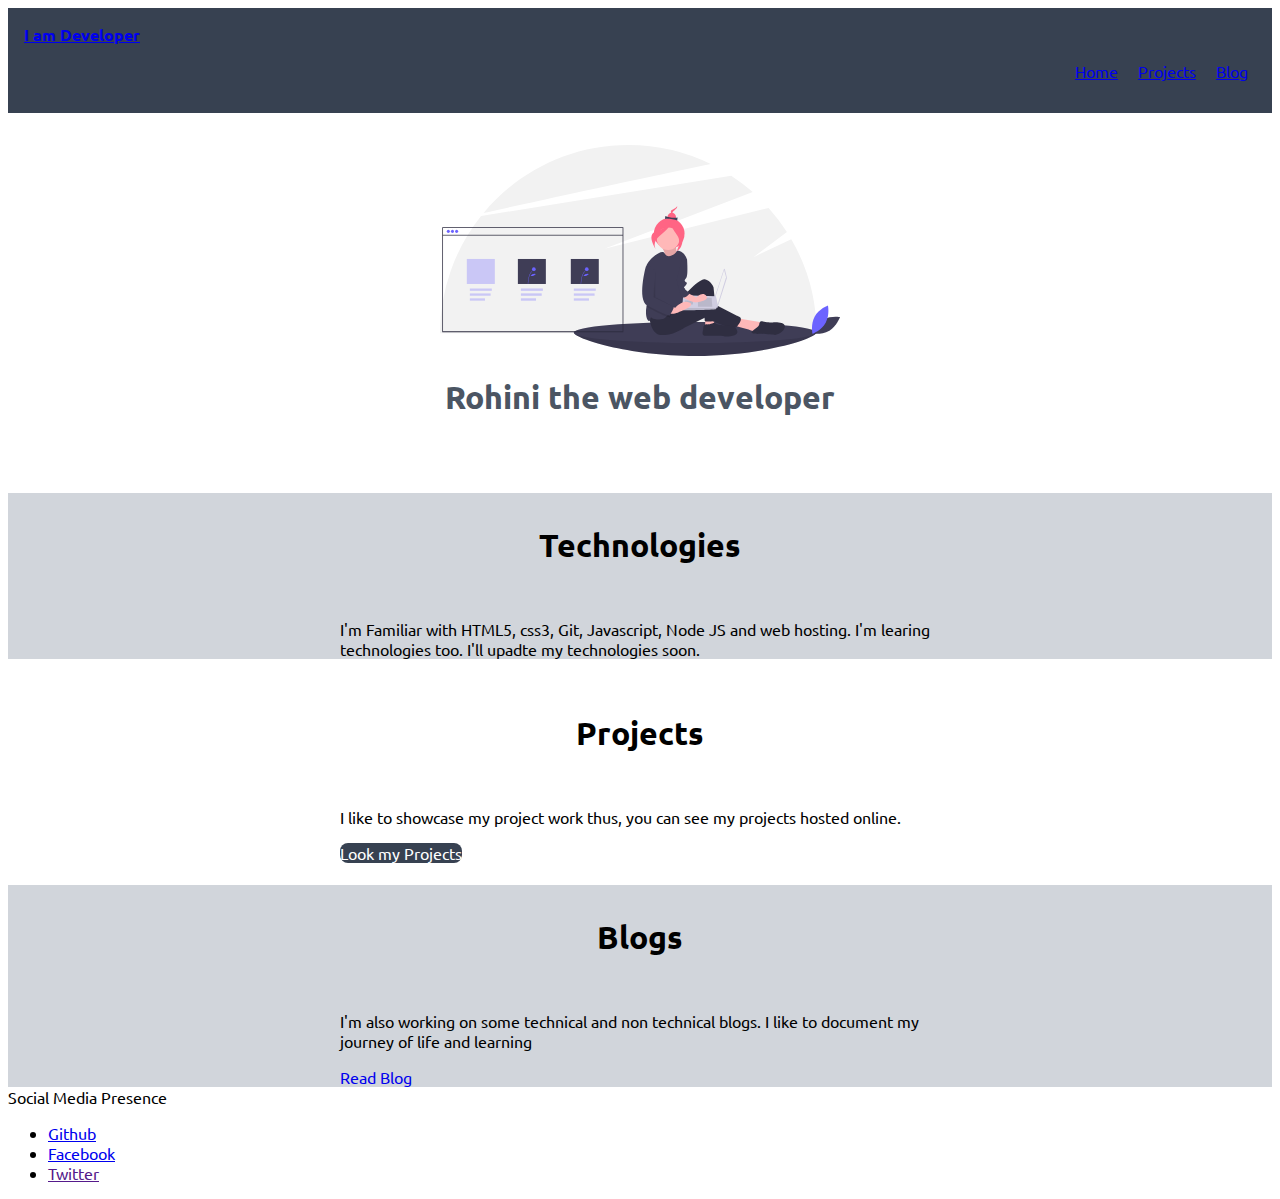
==== index.html @ c95211a3 "fix: small bugs" ====
<!DOCTYPE html>
<html lang="en">
<head>
    <meta charset="UTF-8">
    <meta name="viewport" content="width=<device-width>, initial-scale=1.0">
    <meta http-equiv="X-UA-Compatible" content="ie=edge">
    <title>Home-Rohini</title>
    <link href="styles.css" rel="stylesheet">
</head>
<body>
    <nav class="navigation container">
        <div class="nav-brand">
            <a href="/">I am Developer</a>
        </div>
        <ul class="non-bullet nav-pills">
            <li class="list-item-inline">

                <a href="/">Home</a>
            </li>
            <li class="list-item-inline">
                <a href="/projects.html">Projects</a>
            </li>
            <li class="list-item-inline">
                <a href="/blog.html">Blog</a>
            </li>
        </ul>
    </nav>
    <header class="hero">
        <img class="hero-img" src="/images/hero-img.svg"/>
        <h1 class="hero-heading">Rohini the web developer</h1>
    </header>
    <section class="section ow">
        <div class="container container-center">
            <h1>Technologies</h1>
            <p>I'm Familiar with HTML5, css3, Git, Javascript, Node JS and web hosting. I'm learing technologies too. I'll upadte my technologies soon.</p>
        </div>
    </section>

    <section class="section">
        <div class="container container-center">
            <h1>Projects</h1>
            <p>I like to showcase my project work thus, you can see my projects hosted online.</p>
            <a class="link link-primary" href="/projects.html"> Look my Projects</a>
        </div>
    </section>

    <section class="section ow">
        <div class="container container-center">
            <h1>Blogs</h1>
            <p>I'm also working on some technical and non technical blogs. I like to document my journey of life and learning</p>
            <a class="link link primary" href="/blog.html">Read Blog</a>
        </div >
    </section>

    <footer>
        <div>Social Media Presence</div>
        <ul>
            <li>
                <a href="https://github.com/rohinipm">Github</a>
            </li>
            <li>
                <a href="https://www.facebook.com/rohini.regma">Facebook</a>
            </li>
            <li>
                <a href="">Twitter</a>
            </li>
        </ul>
    </footer>
</body>
</html>
---- styles.css ----
@import url('https://fonts.googleapis.com/css2?family=Nunito:wght@200&family=Ubuntu:wght@300&display=swap');

:root{
    --primary-color: #374151;
    --off-white:#D1D5DB;
    --dark-gray: #4B5563;
}
body{
    font-family: 'Nunito', sans-serif;
font-family: 'Ubuntu', sans-serif;

}

.container
{
   /** padding-left: 1rem;
    padding-right: 1rem;**/
    padding: 0rem 1rem;
}

.container-center
{
    max-width: 600px;
    margin: auto;
}

.link
{
    text-decoration: none;
    padding: 0.5rem,1rem;
}

.link-primary
{
    background-color: var(--primary-color);
    border-radius: 0.5rem;
    color: white;
}

.link-secondary
{
    color: var(--primary-color);
    border-radius: 0.5rem;
    border: 1px solid var(--primary-color);
}

.hr{
    margin: 2rem 0rem;
}

.non-bullet{
    list-style: none;
}

.list-item-inline
{
    display: inline;
    padding: 0rem 0.5rem;
}
.navigation{
    background-color: var(--primary-color);
    color: white;
    padding: 1rem;
    border-bottom-left-radius: 1 rem;
}

.navigation .link{
    color: white;
}

.navigation .nav-pills{
    text-align: right;
}

.navigation .nav-brand{
    font-weight : bold;
}

.navigation .link-active{
    font-weight: bold;
}

.hero{
    padding: 2rem; text-align: center;
}

.hero .hero-img{
    max-width: 400px;
    display: block;
    margin: auto;
}

.hero .hero-heading{
    color: var(--dark-gray);
}

.section h1{
    text-align: center;
    padding: 2rem;
}
.ow{
    background-color: var(--off-white);
}
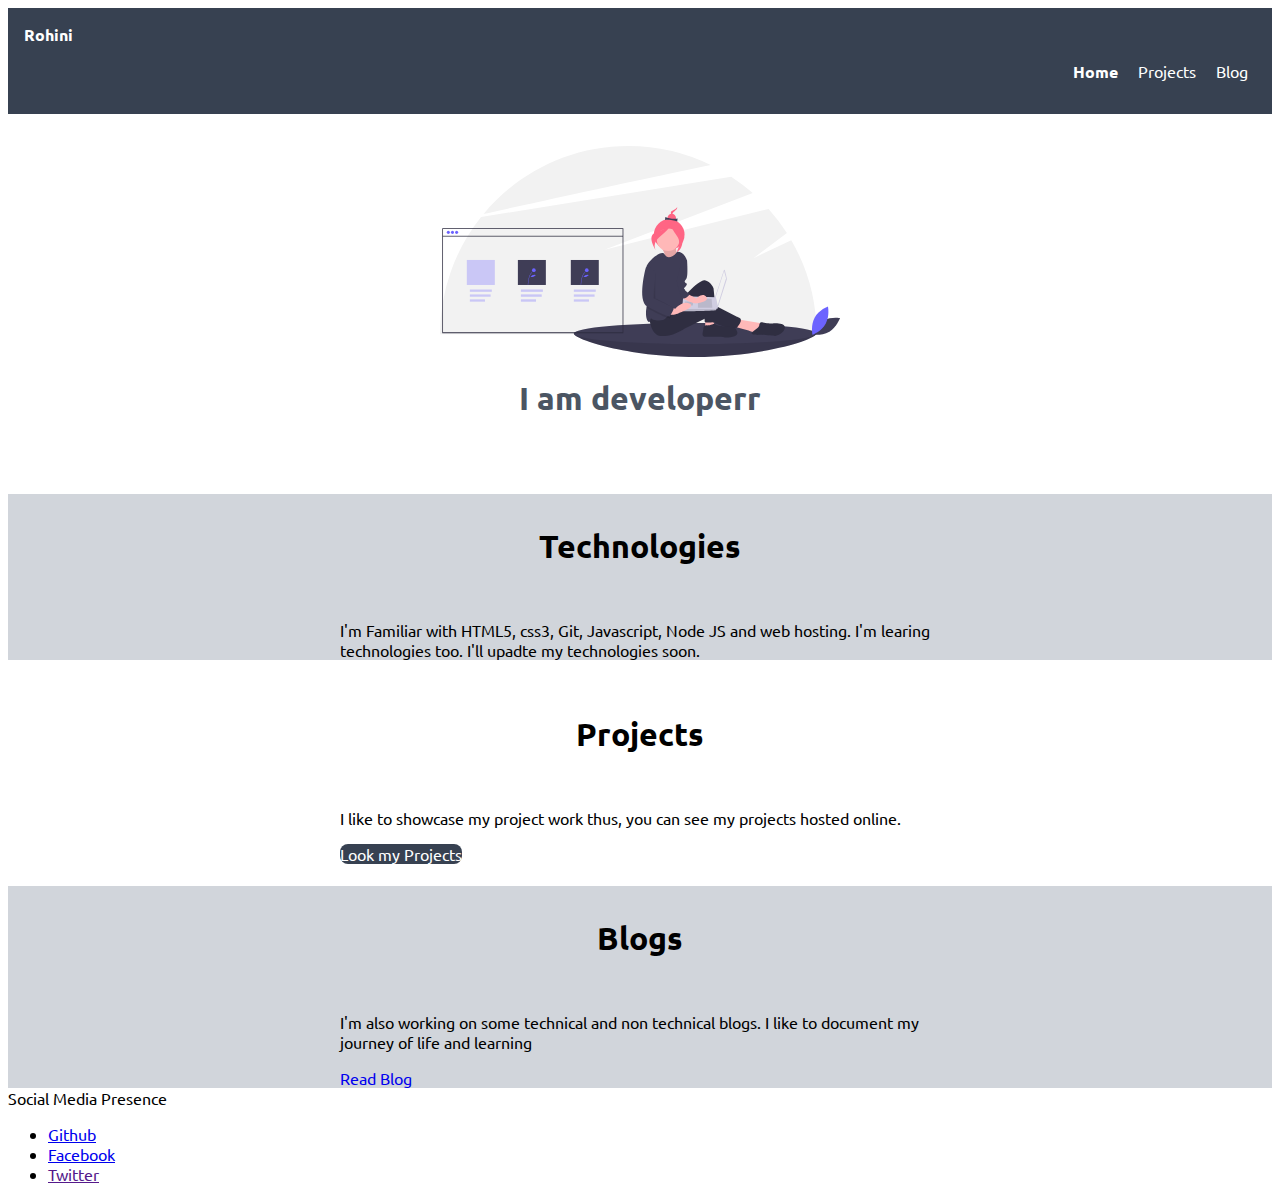
==== commit 75ab1920: "fix: bugs" ====
--- a/index.html
+++ b/index.html
@@ -10,24 +10,24 @@
 <body>
     <nav class="navigation container">
         <div class="nav-brand">
-            <a href="/">I am Developer</a>
+            <a class="link" href="/">Rohini</a>
         </div>
         <ul class="non-bullet nav-pills">
             <li class="list-item-inline">
 
-                <a href="/">Home</a>
+                <a class="link link-active" href="/">Home</a>
             </li>
             <li class="list-item-inline">
-                <a href="/projects.html">Projects</a>
+                <a class="link" href="/projects.html">Projects</a>
             </li>
             <li class="list-item-inline">
-                <a href="/blog.html">Blog</a>
+                <a class="link" href="/blog.html">Blog</a>
             </li>
         </ul>
     </nav>
     <header class="hero">
         <img class="hero-img" src="/images/hero-img.svg"/>
-        <h1 class="hero-heading">Rohini the web developer</h1>
+        <h1 class="hero-heading">I am developerr</h1>
     </header>
     <section class="section ow">
         <div class="container container-center">
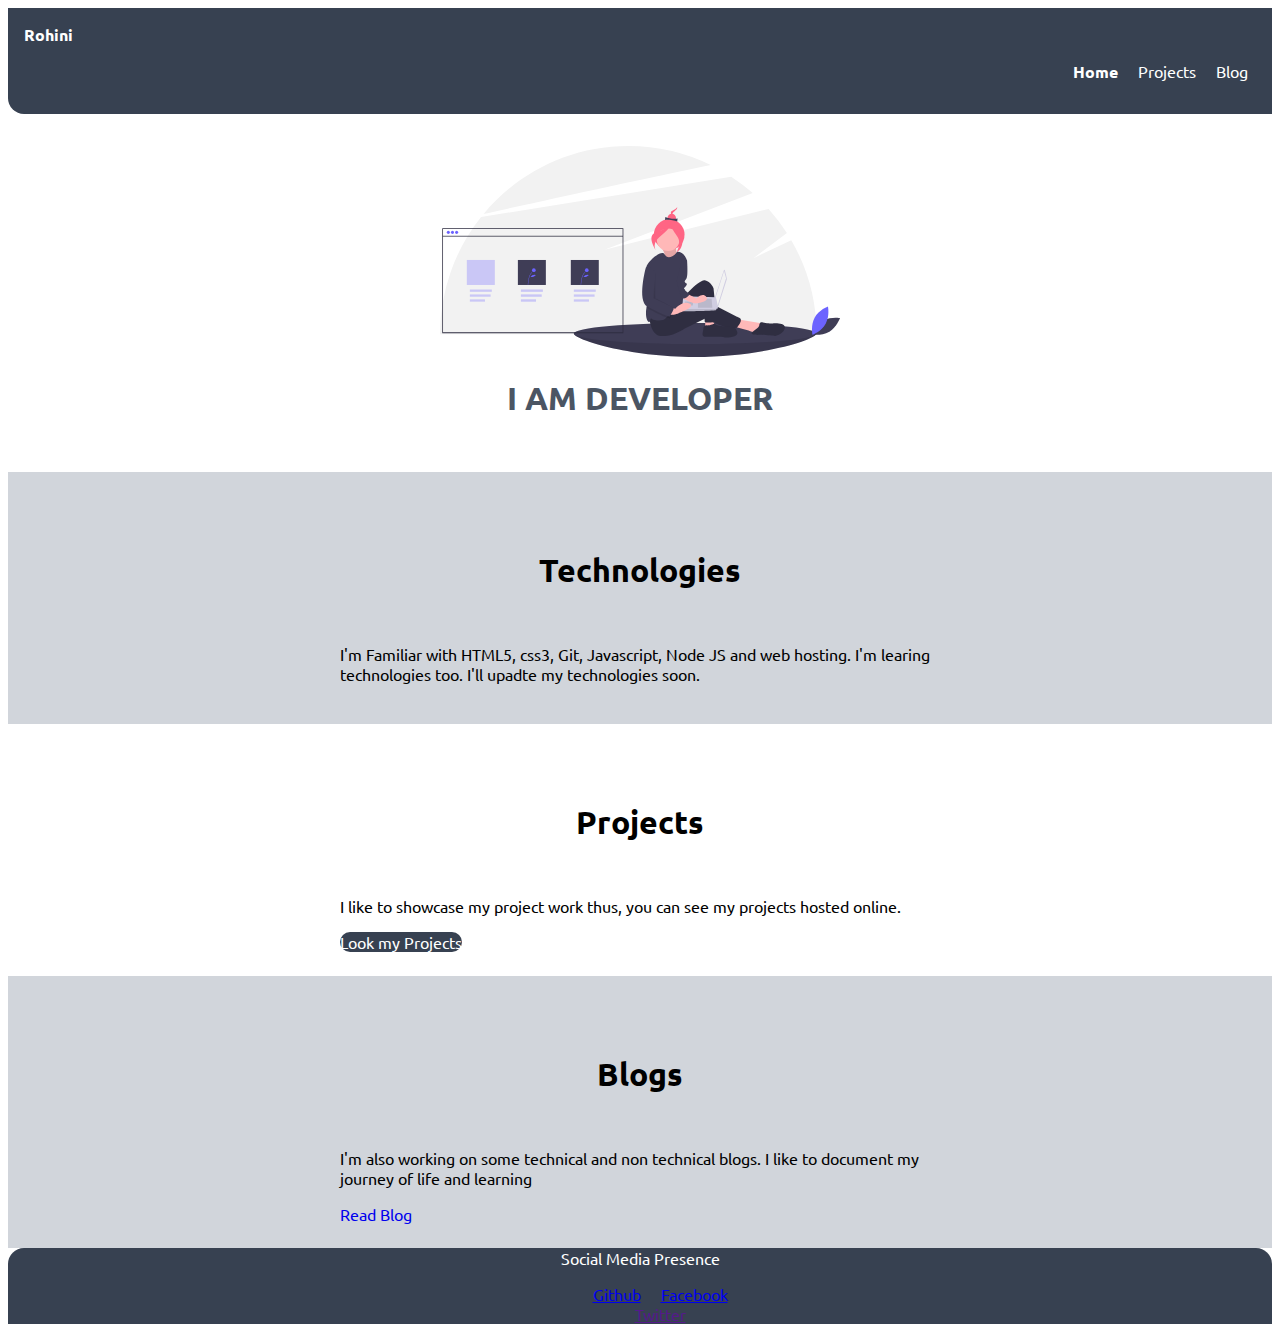
==== commit 56790ac6: "docs: create footer" ====
--- a/index.html
+++ b/index.html
@@ -27,7 +27,7 @@
     </nav>
     <header class="hero">
         <img class="hero-img" src="/images/hero-img.svg"/>
-        <h1 class="hero-heading">I am developerr</h1>
+        <h1 class="hero-heading">I AM DEVELOPER</h1>
     </header>
     <section class="section ow">
         <div class="container container-center">
@@ -52,15 +52,15 @@
         </div >
     </section>
 
-    <footer>
+    <footer class="footer">
         <div>Social Media Presence</div>
-        <ul>
-            <li>
+        <ul class="non-bullet nav-pills">
+            <li class="list-item-inline">
                 <a href="https://github.com/rohinipm">Github</a>
             </li>
-            <li>
+            <li class="list-item-inline">
                 <a href="https://www.facebook.com/rohini.regma">Facebook</a>
-            </li>
+            </liclass="list-item-inline">
             <li>
                 <a href="">Twitter</a>
             </li>
--- a/styles.css
+++ b/styles.css
@@ -15,7 +15,7 @@
 {
    /** padding-left: 1rem;
     padding-right: 1rem;**/
-    padding: 0rem 1rem;
+    padding: 1.5rem 1rem;
 }
 
 .container-center
@@ -33,7 +33,7 @@
 .link-primary
 {
     background-color: var(--primary-color);
-    border-radius: 0.5rem;
+    border-radius: 1rem;
     color: white;
 }
 
@@ -61,7 +61,7 @@
     background-color: var(--primary-color);
     color: white;
     padding: 1rem;
-    border-bottom-left-radius: 1 rem;
+    border-bottom-left-radius: 1rem;
 }
 
 .navigation .link{
@@ -102,3 +102,15 @@
     background-color: var(--off-white);
 }
 
+.footer{
+    background-color: var(--primary-color);
+    padding: 2rem 1 rem;
+    text-align: center;
+    color: white;
+    border-top-right-radius: 1rem;
+    border-top-left-radius: 1rem;
+}
+
+.footer .link{
+    color: white;
+}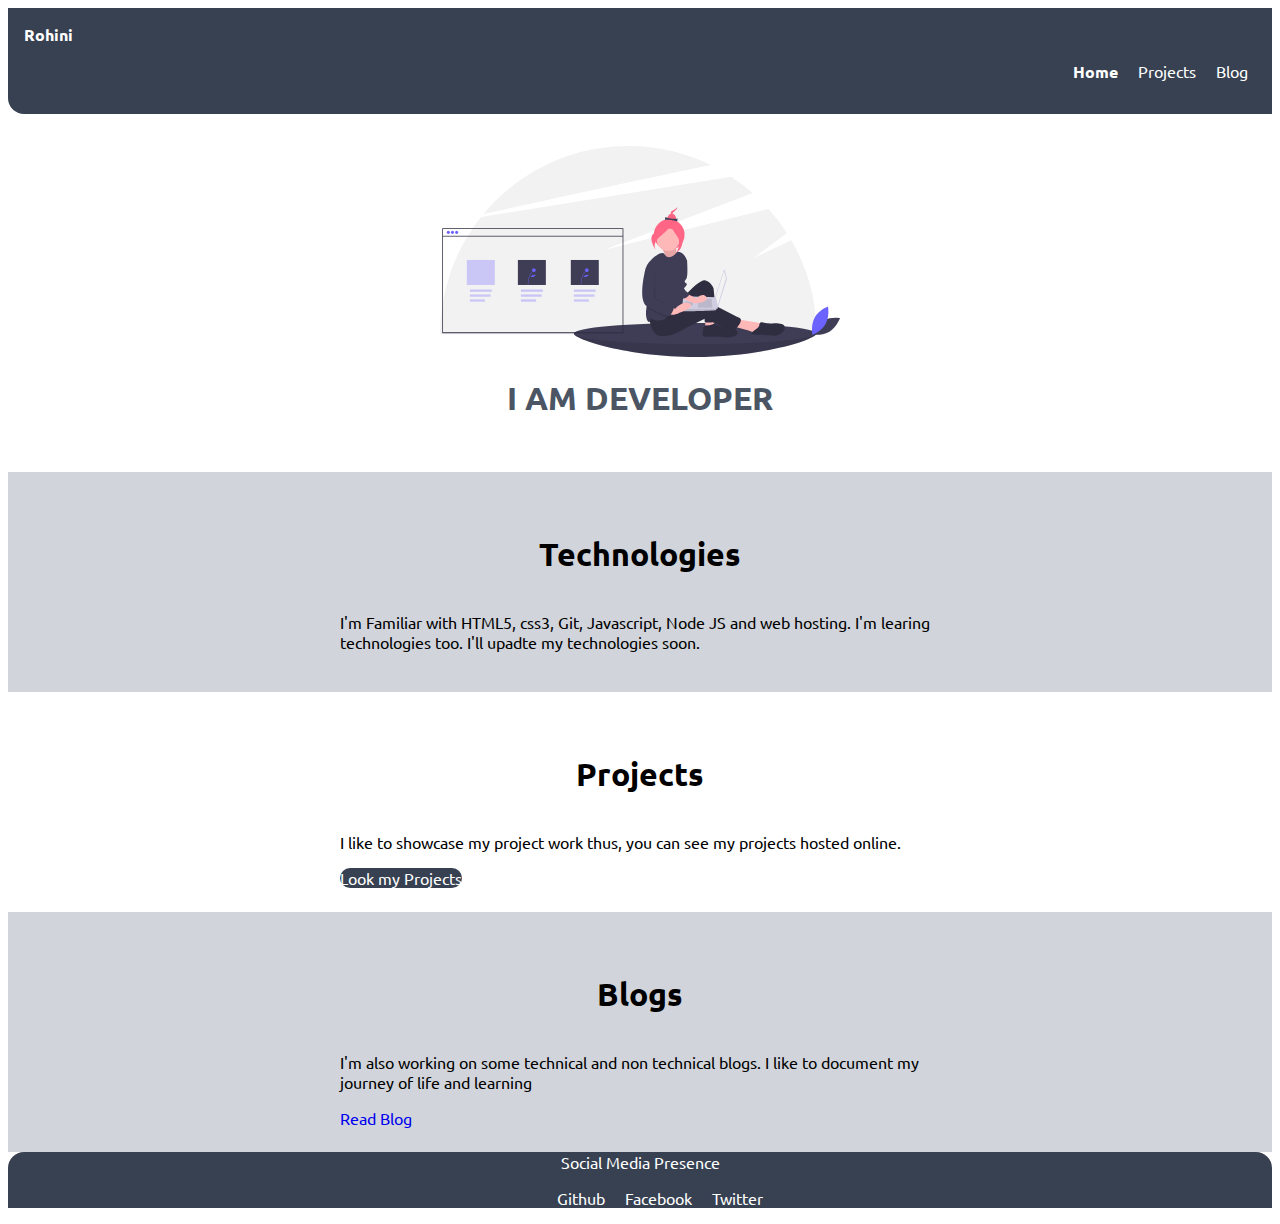
==== commit d7227318: "fix: bug" ====
--- a/index.html
+++ b/index.html
@@ -56,13 +56,13 @@
         <div>Social Media Presence</div>
         <ul class="non-bullet nav-pills">
             <li class="list-item-inline">
-                <a href="https://github.com/rohinipm">Github</a>
+                <a class="link" href="https://github.com/rohinipm">Github</a>
             </li>
             <li class="list-item-inline">
-                <a href="https://www.facebook.com/rohini.regma">Facebook</a>
-            </liclass="list-item-inline">
-            <li>
-                <a href="">Twitter</a>
+                <a class="link" href="https://www.facebook.com/rohini.regma">Facebook</a>
+            </li>
+            <li class="list-item-inline">
+                <a class="link" href="">Twitter</a>
             </li>
         </ul>
     </footer>
--- a/styles.css
+++ b/styles.css
@@ -96,7 +96,7 @@
 
 .section h1{
     text-align: center;
-    padding: 2rem;
+    padding: 1rem;
 }
 .ow{
     background-color: var(--off-white);
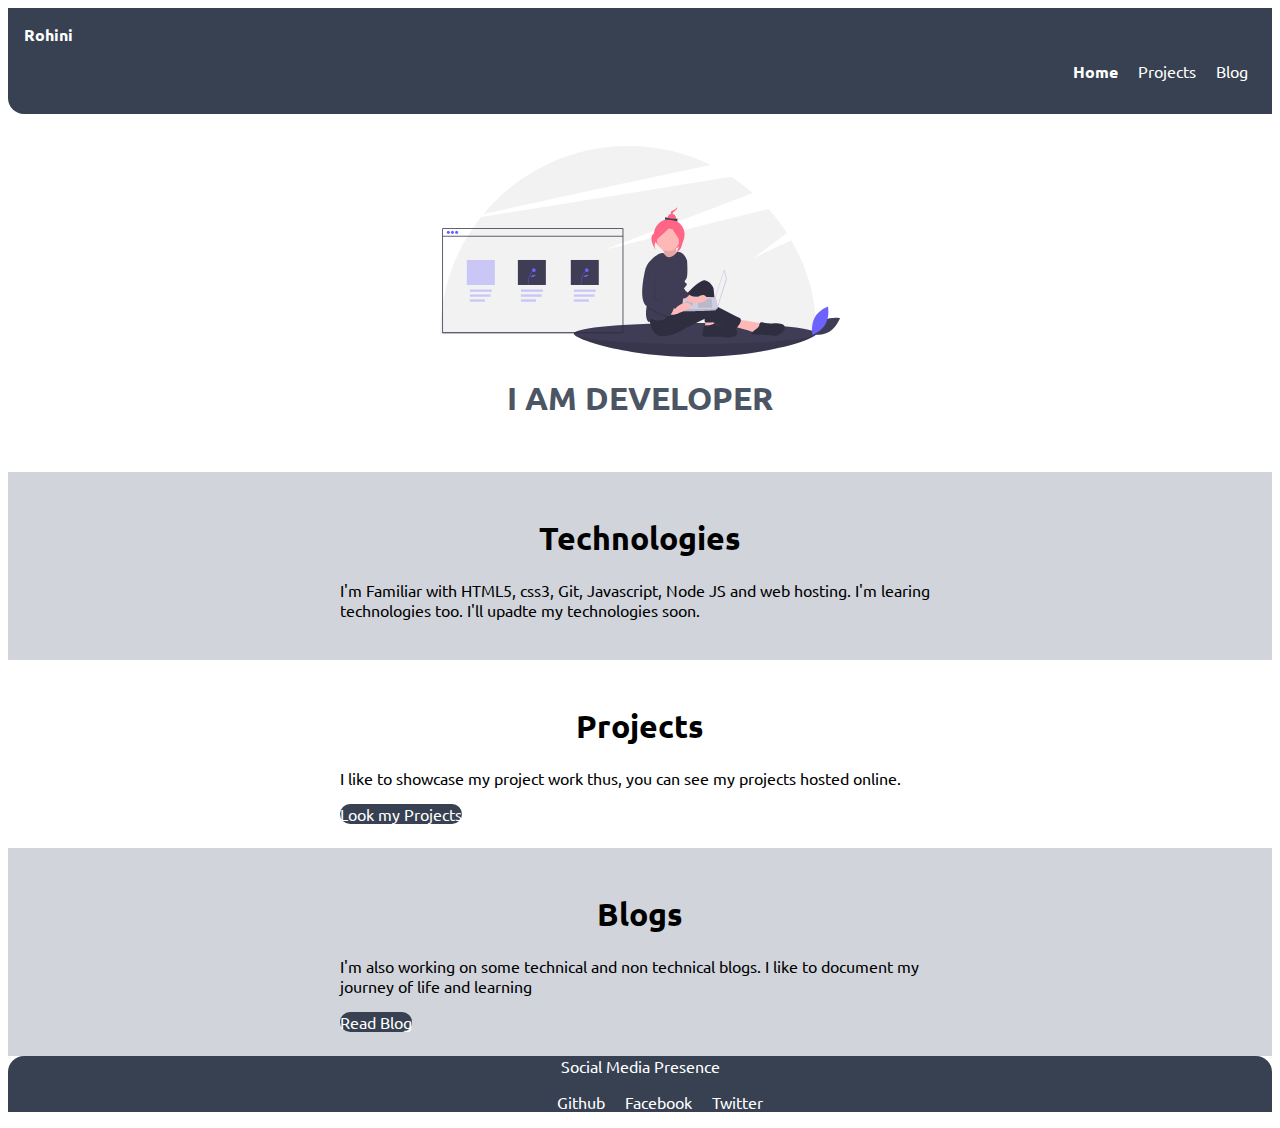
==== commit 86517b3d: "fix:bug" ====
--- a/index.html
+++ b/index.html
@@ -48,7 +48,7 @@
         <div class="container container-center">
             <h1>Blogs</h1>
             <p>I'm also working on some technical and non technical blogs. I like to document my journey of life and learning</p>
-            <a class="link link primary" href="/blog.html">Read Blog</a>
+            <a class="link link-primary" href="/blog.html">Read Blog</a>
         </div >
     </section>
 
--- a/styles.css
+++ b/styles.css
@@ -96,7 +96,7 @@
 
 .section h1{
     text-align: center;
-    padding: 1rem;
+    padding: 0rem;
 }
 .ow{
     background-color: var(--off-white);
@@ -104,7 +104,7 @@
 
 .footer{
     background-color: var(--primary-color);
-    padding: 2rem 1 rem;
+    padding: 2rem 2 rem;
     text-align: center;
     color: white;
     border-top-right-radius: 1rem;
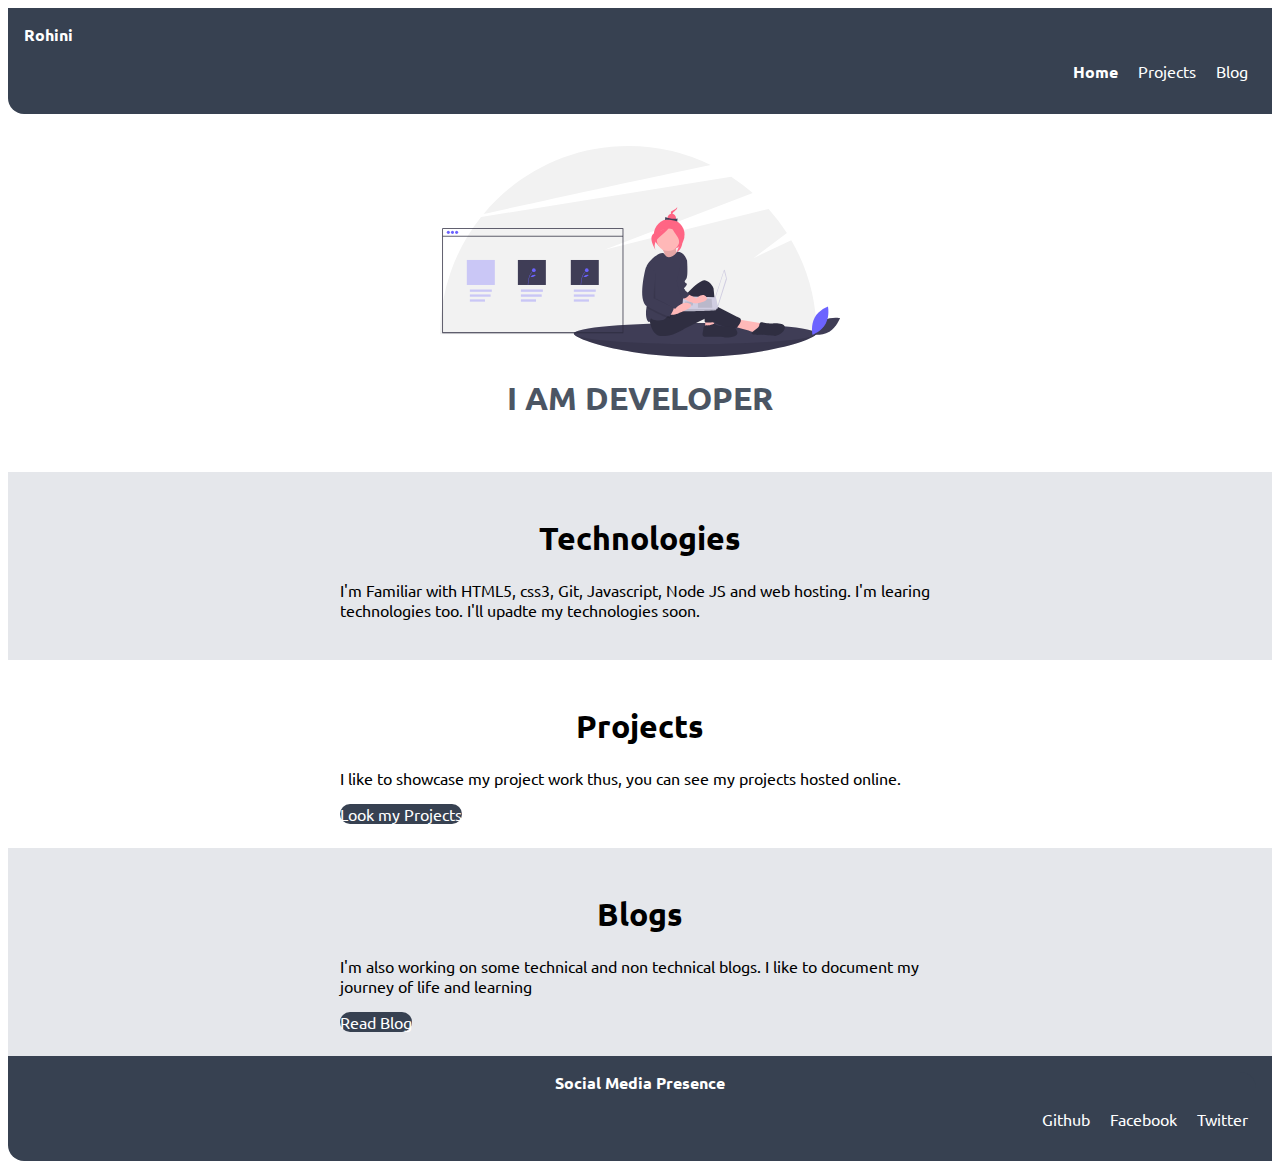
==== commit d2d024e4: "fix: bug" ====
--- a/index.html
+++ b/index.html
@@ -43,7 +43,7 @@
             <a class="link link-primary" href="/projects.html"> Look my Projects</a>
         </div>
     </section>
-
+    
     <section class="section ow">
         <div class="container container-center">
             <h1>Blogs</h1>
@@ -52,8 +52,10 @@
         </div >
     </section>
 
+    <nav class="navigation container">
+
     <footer class="footer">
-        <div>Social Media Presence</div>
+        <div class="nav-brand">Social Media Presence</div>
         <ul class="non-bullet nav-pills">
             <li class="list-item-inline">
                 <a class="link" href="https://github.com/rohinipm">Github</a>
@@ -66,5 +68,6 @@
             </li>
         </ul>
     </footer>
+</nav>
 </body>
 </html>--- a/styles.css
+++ b/styles.css
@@ -2,7 +2,7 @@
 
 :root{
     --primary-color: #374151;
-    --off-white:#D1D5DB;
+    --off-white:#E5E7EB;
     --dark-gray: #4B5563;
 }
 body{
@@ -108,7 +108,6 @@
     text-align: center;
     color: white;
     border-top-right-radius: 1rem;
-    border-top-left-radius: 1rem;
 }
 
 .footer .link{
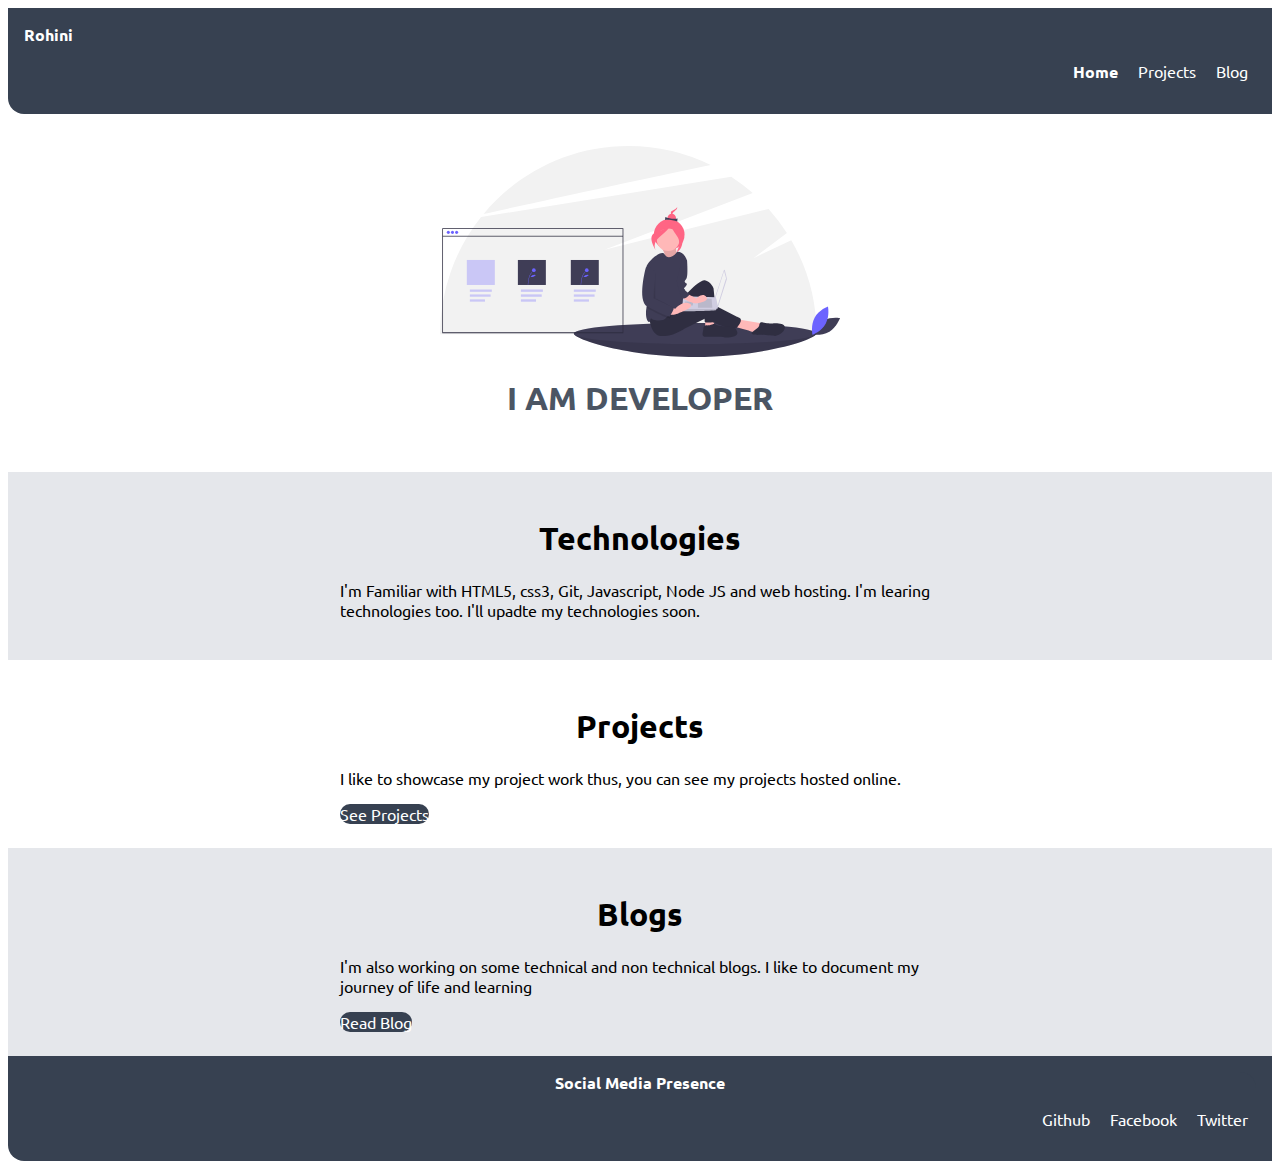
==== commit 9129cadf: "docs: include style" ====
--- a/index.html
+++ b/index.html
@@ -2,7 +2,7 @@
 <html lang="en">
 <head>
     <meta charset="UTF-8">
-    <meta name="viewport" content="width=<device-width>, initial-scale=1.0">
+    <meta name="viewport" content="width=,device-width>, initial-scale=1.0">
     <meta http-equiv="X-UA-Compatible" content="ie=edge">
     <title>Home-Rohini</title>
     <link href="styles.css" rel="stylesheet">
@@ -40,7 +40,7 @@
         <div class="container container-center">
             <h1>Projects</h1>
             <p>I like to showcase my project work thus, you can see my projects hosted online.</p>
-            <a class="link link-primary" href="/projects.html"> Look my Projects</a>
+            <a class="link link-primary" href="/projects.html"> See Projects</a>
         </div>
     </section>
     
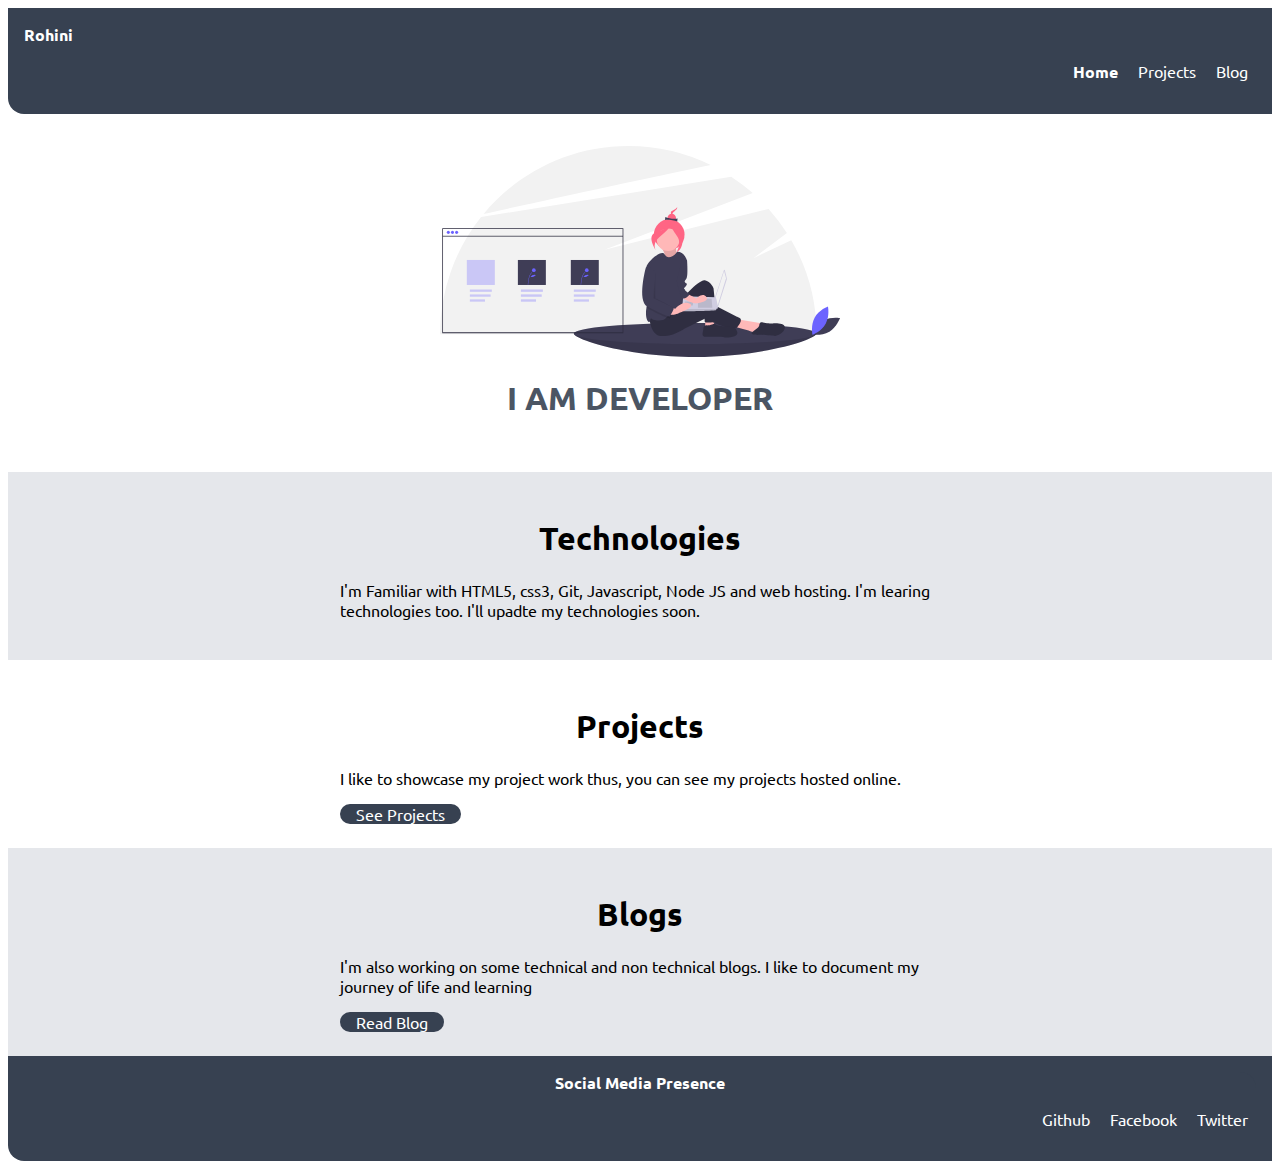
==== commit 1941a3da: "docs:update in projects" ====
--- a/index.html
+++ b/index.html
@@ -40,7 +40,7 @@
         <div class="container container-center">
             <h1>Projects</h1>
             <p>I like to showcase my project work thus, you can see my projects hosted online.</p>
-            <a class="link link-primary" href="/projects.html"> See Projects</a>
+            <a class="link link-primary" href="/projects.html">See Projects</a>
         </div>
     </section>
     
@@ -64,7 +64,7 @@
                 <a class="link" href="https://www.facebook.com/rohini.regma">Facebook</a>
             </li>
             <li class="list-item-inline">
-                <a class="link" href="">Twitter</a>
+                <a class="link" href="https://twitter.com/Rohini114">Twitter</a>
             </li>
         </ul>
     </footer>
--- a/styles.css
+++ b/styles.css
@@ -27,7 +27,7 @@
 .link
 {
     text-decoration: none;
-    padding: 0.5rem,1rem;
+    padding: 1rem,1rem;
 }
 
 .link-primary
@@ -35,6 +35,8 @@
     background-color: var(--primary-color);
     border-radius: 1rem;
     color: white;
+    padding-left: 1rem;
+    padding-right: 1rem;
 }
 
 .link-secondary
